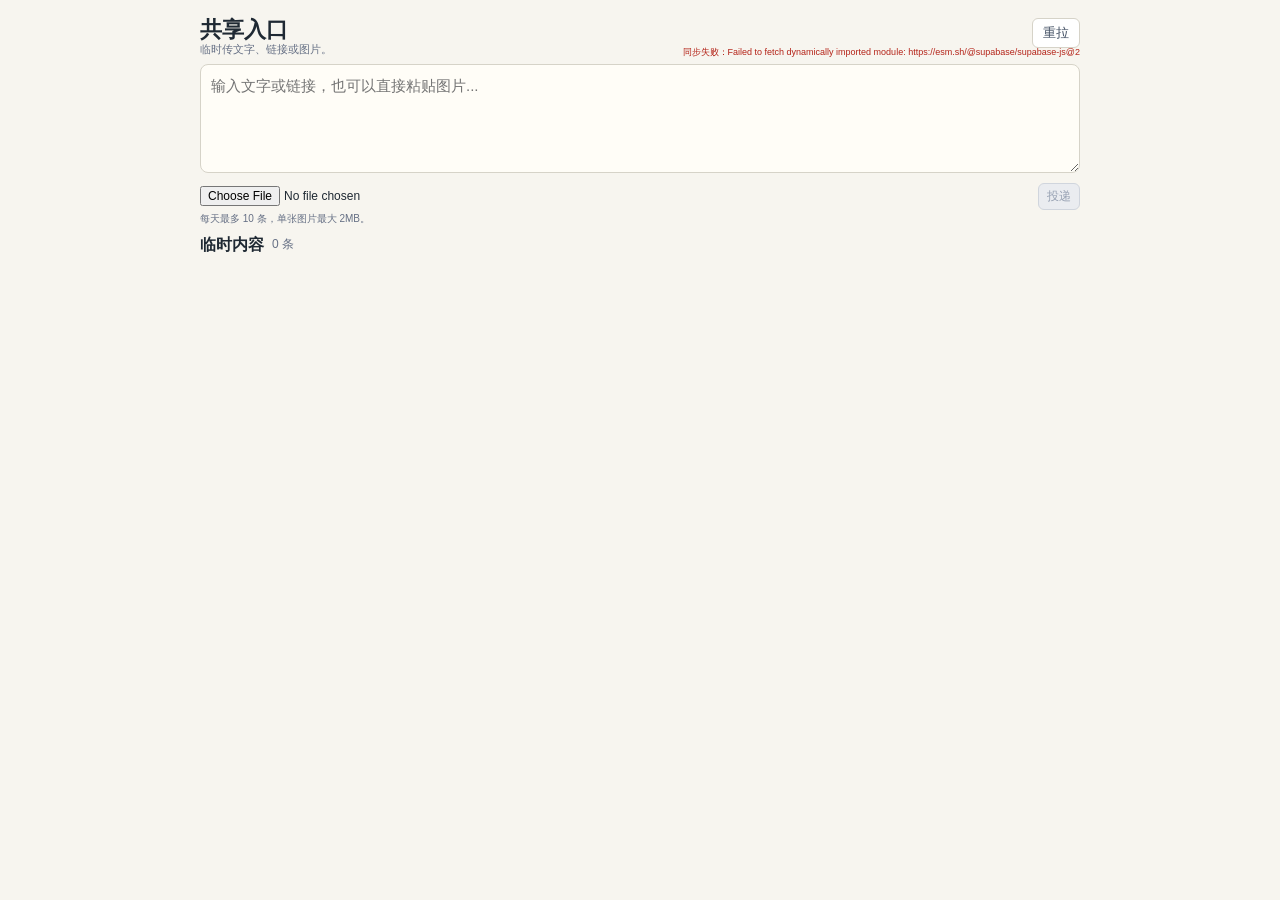
==== drop/index.html @ b5d86980 "Tighten drop link and action buttons" ====
<!DOCTYPE html>
<html lang="zh-CN">
<head>
  <meta charset="UTF-8" />
  <meta name="viewport" content="width=device-width, initial-scale=1.0" />
  <title>共享入口</title>
  <link rel="stylesheet" href="../styles.css?v=20260618-7" />
</head>
<body>
  <main class="app drop-app">
    <section class="editor-panel drop-editor">
      <div class="topbar drop-topbar">
        <div>
          <h1>共享入口</h1>
          <p>临时传文字、链接或图片。</p>
        </div>
        <div class="topbar-actions">
          <button id="dropReloadButton" class="reload-button" type="button">重拉</button>
          <span id="dropStatus" class="status">已准备</span>
        </div>
      </div>

      <textarea
        id="dropTextInput"
        class="drop-text-input"
        rows="4"
        placeholder="输入文字或链接，也可以直接粘贴图片..."
      ></textarea>

      <div id="dropPreview" class="drop-preview" hidden></div>

      <div class="drop-actions">
        <input id="dropImageInput" class="drop-file-input" type="file" accept="image/*" />
        <button id="dropSubmitButton" class="archive-button" type="button">投递</button>
      </div>

      <p class="drop-limits">每天最多 10 条，单张图片最大 2MB。</p>
    </section>

    <section class="records-panel">
      <div class="section-heading">
        <h2>临时内容</h2>
        <span id="dropCount">0 条</span>
      </div>
      <div id="dropList" class="records-list"></div>
    </section>
  </main>

  <script type="module" src="../src/dropApp.js?v=20260618-7"></script>
</body>
</html>
---- styles.css ----
* {
  box-sizing: border-box;
}

body {
  margin: 0;
  font-family: -apple-system, BlinkMacSystemFont, "Segoe UI", sans-serif;
  background: #f7f5ef;
  color: #1f2933;
}

[hidden] {
  display: none !important;
}

.access-gate {
  display: grid;
  min-height: 100vh;
  padding: 18px;
  place-items: center;
}

.access-card {
  display: grid;
  width: min(100%, 340px);
  gap: 8px;
  padding: 18px;
  border: 1px solid #e4dfd3;
  border-radius: 8px;
  background: #fffdf7;
}

.access-input {
  width: 100%;
  min-height: 40px;
  padding: 8px 10px;
  border: 1px solid #d6d3c8;
  border-radius: 6px;
  background: #ffffff;
  color: #1f2933;
  font: inherit;
}

.access-error {
  color: #b42318;
  font-size: 12px;
}

.app {
  min-height: 100vh;
  padding: 18px;
}

.editor-panel {
  max-width: 880px;
  margin: 0 auto;
}

.records-panel {
  max-width: 880px;
  margin: 12px auto 0;
}

.topbar {
  display: grid;
  grid-template-columns: 1fr auto 1fr;
  align-items: flex-start;
  gap: 8px;
  margin-bottom: 8px;
  position: relative;
}

.topbar-actions {
  grid-column: 3;
  justify-self: end;
  min-width: 48px;
  position: relative;
}

.role-switch {
  display: flex;
  align-items: center;
  gap: 2px;
  padding: 2px;
  border: 1px solid #d6d3c8;
  border-radius: 8px;
  background: #fffdf7;
  position: absolute;
  top: 0;
  left: 50%;
  z-index: 3;
  transform: translateX(-50%);
}

.role-button {
  min-width: 38px;
  padding: 3px 7px;
  border: 0;
  border-radius: 6px;
  background: transparent;
  color: #475467;
  cursor: pointer;
  font: inherit;
  font-size: 12px;
  white-space: nowrap;
}

.role-button-active {
  background: #1f2937;
  color: #ffffff;
}

h1 {
  margin: 0 0 2px;
  font-size: 22px;
  line-height: 1.05;
  letter-spacing: 0;
}

.title-row {
  display: flex;
  align-items: baseline;
  gap: 8px;
  min-width: 0;
}

p {
  margin: 0;
  color: #667085;
  font-size: 11px;
  line-height: 1.15;
}

.drop-entry-link {
  display: inline-block;
  color: #2563eb;
  font-size: 11px;
  line-height: 1.1;
  text-decoration: none;
  white-space: nowrap;
}

.drop-entry-link:hover {
  text-decoration: underline;
}

.status {
  background: transparent;
  border-radius: 0;
  font-size: 9px;
  line-height: 1.1;
  padding: 0;
  position: absolute;
  right: 0;
  text-align: right;
  top: 30px;
  white-space: nowrap;
}

.status,
.status[data-tone="success"] {
  color: #166534;
}

.status[data-tone="working"] {
  color: #9a5b00;
}

.status[data-tone="error"] {
  color: #b42318;
}

.reload-button {
  min-height: 28px;
  padding: 5px 10px;
  border: 1px solid #d6d3c8;
  border-radius: 6px;
  background: #ffffff;
  color: #475467;
  cursor: pointer;
  font: inherit;
  font-size: 13px;
  white-space: nowrap;
}

.reload-button:hover {
  background: #f2f4f7;
}

.reload-button:disabled {
  color: #98a2b3;
  cursor: not-allowed;
}

.note-input {
  width: 100%;
  min-height: 150px;
  padding: 10px;
  border: 1px solid #d6d3c8;
  border-radius: 8px;
  overflow: auto;
  font-size: 15px;
  line-height: 1.45;
  background: #fffdf7;
  color: #1f2933;
  outline: none;
  white-space: pre-wrap;
  word-break: break-word;
}

.note-input:focus {
  border-color: #2563eb;
  box-shadow: 0 0 0 3px rgba(37, 99, 235, 0.12);
}

.note-input:empty::before {
  content: attr(data-placeholder);
  color: #98a2b3;
  pointer-events: none;
}

.drop-app {
  max-width: 920px;
  margin: 0 auto;
}

.drop-topbar {
  grid-template-columns: 1fr auto;
}

.drop-text-input {
  width: 100%;
  min-height: 96px;
  padding: 10px;
  border: 1px solid #d6d3c8;
  border-radius: 8px;
  resize: vertical;
  background: #fffdf7;
  color: #1f2933;
  font: inherit;
  font-size: 15px;
  line-height: 1.45;
  outline: none;
}

.drop-text-input:focus {
  border-color: #2563eb;
  box-shadow: 0 0 0 3px rgba(37, 99, 235, 0.12);
}

.drop-preview {
  display: grid;
  gap: 6px;
  margin-top: 6px;
}

.drop-preview-image {
  max-width: 100%;
  max-height: 160px;
  border: 1px solid #e4dfd3;
  border-radius: 8px;
  object-fit: contain;
}

.drop-remove-image,
.drop-file-input {
  font: inherit;
  font-size: 12px;
}

.drop-remove-image {
  width: fit-content;
  padding: 4px 8px;
  border: 1px solid #fecaca;
  border-radius: 6px;
  background: #fff7f7;
  color: #b42318;
  cursor: pointer;
}

.drop-actions {
  display: flex;
  align-items: center;
  justify-content: space-between;
  gap: 8px;
  margin-top: 6px;
}

.drop-limits {
  margin-top: 3px;
  font-size: 10px;
}

.drop-card {
  min-height: 92px;
}

.drop-entry-actions {
  display: flex;
  justify-content: space-between;
  gap: 18px;
  margin-bottom: 6px;
}

.drop-entry-actions .record-tool-button {
  min-width: 72px;
  min-height: 36px;
  padding: 8px 14px;
  font-size: 15px;
}

.drop-delete-button {
  border-color: #fecaca;
  color: #b42318;
}

.drop-content {
  padding-right: 64px;
}

.drop-content p {
  color: #344054;
  font-size: 15px;
  line-height: 1.4;
  white-space: pre-wrap;
}

.drop-image-link {
  display: inline-block;
  margin-top: 6px;
  color: #2563eb;
  font-size: 14px;
  text-decoration: none;
}

.drop-image-link:hover {
  text-decoration: underline;
}

.note-input > img {
  display: block;
  max-width: 100%;
  max-height: 120px;
  height: auto;
  margin: 14px 0;
  border: 1px solid #e4dfd3;
  border-radius: 8px;
  object-fit: contain;
}

.image-attachment {
  display: grid;
  grid-template-columns: 1fr auto;
  gap: 8px;
  margin: 10px 0;
}

.image-toggle {
  width: 100%;
  padding: 10px 12px;
  border: 1px solid #d6d3c8;
  border-radius: 6px;
  background: #f9fafb;
  color: #344054;
  cursor: pointer;
  font: inherit;
  font-size: 15px;
  line-height: 1.4;
  text-align: left;
}

.image-toggle::before {
  content: "图片 · ";
  color: #667085;
}

.image-toggle:hover {
  background: #f2f4f7;
}

.image-remove {
  padding: 10px 12px;
  border: 1px solid #f1c6c6;
  border-radius: 6px;
  background: #fff5f5;
  color: #b42318;
  cursor: pointer;
  font: inherit;
  font-size: 14px;
  line-height: 1.4;
}

.image-remove:hover {
  background: #ffe8e8;
}

.image-preview {
  grid-column: 1 / -1;
  display: block;
  max-width: 100%;
  max-height: 480px;
  height: auto;
  margin-top: 10px;
  border: 1px solid #e4dfd3;
  border-radius: 8px;
  object-fit: contain;
}

.image-preview[hidden] {
  display: none;
}

.meta {
  display: flex;
  align-items: center;
  justify-content: space-between;
  gap: 6px;
  margin-top: 4px;
  color: #667085;
  font-size: 11px;
  line-height: 1.1;
}

.reply-banner {
  display: flex;
  align-items: center;
  justify-content: space-between;
  gap: 6px;
  margin-top: 4px;
  padding: 4px 6px;
  border: 1px solid #bfdbfe;
  border-radius: 8px;
  background: #eff6ff;
  color: #1d4ed8;
  font-size: 11px;
}

.reply-banner[hidden] {
  display: none;
}

.reply-banner button,
.reply-button {
  padding: 7px 10px;
  border: 1px solid #bfdbfe;
  border-radius: 6px;
  background: #ffffff;
  color: #1d4ed8;
  cursor: pointer;
  font: inherit;
  font-size: 12px;
}

.reply-banner button:hover,
.reply-button:hover {
  background: #dbeafe;
}

.archive-button {
  padding: 4px 8px;
  border: 1px solid #1f2937;
  border-radius: 6px;
  background: #1f2937;
  color: #ffffff;
  cursor: pointer;
  font: inherit;
  font-size: 12px;
}

.archive-button:hover {
  background: #111827;
}

.archive-button:disabled {
  border-color: #d0d5dd;
  background: #eaecf0;
  color: #98a2b3;
  cursor: not-allowed;
}

.record-card .image-remove {
  display: none;
}

.section-heading {
  display: flex;
  align-items: center;
  justify-content: space-between;
  justify-content: flex-start;
  gap: 8px;
  margin-bottom: 4px;
}

.section-heading h2 {
  margin: 0;
  font-size: 16px;
  line-height: 1.1;
  letter-spacing: 0;
}

.section-heading span {
  color: #667085;
  font-size: 12px;
  line-height: 1.1;
}

.records-list {
  display: grid;
  gap: 6px;
}

.empty-records {
  padding: 18px;
  border: 1px dashed #d6d3c8;
  border-radius: 8px;
  color: #667085;
  background: rgba(255, 253, 247, 0.55);
  text-align: center;
}

.record-card {
  --dialog-offset: 44px;
  position: relative;
  padding: 5px 8px 14px;
  border: 1px solid #e4dfd3;
  border-left: 8px solid #e4dfd3;
  border-right: 1px solid #e4dfd3;
  border-radius: 8px;
  background: #fffdf7;
}

.record-card-with-author {
  border-color: #e4dfd3;
}

.record-card-own {
  margin-right: var(--dialog-offset);
  border-left-color: var(--author-color);
  border-right-color: #e4dfd3;
  box-shadow: inset 5px 0 0 rgba(31, 41, 55, 0.08);
}

.record-card-other {
  margin-left: var(--dialog-offset);
  border-left-color: #e4dfd3;
  border-right: 8px solid var(--author-color);
  box-shadow: inset -5px 0 0 rgba(31, 41, 55, 0.08);
}

.record-card-todo {
  padding-left: 8px;
}

.record-card-todo-done .record-content {
  color: #98a2b3;
  text-decoration: line-through;
  text-decoration-thickness: 1px;
}

.todo-toggle {
  align-items: center;
  background: #ffffff;
  border: 1px solid #98a2b3;
  border-radius: 5px;
  color: #166534;
  cursor: pointer;
  display: flex;
  font: inherit;
  font-size: 14px;
  font-weight: 700;
  height: 20px;
  justify-content: center;
  left: 10px;
  line-height: 1;
  padding: 0;
  position: absolute;
  top: 5px;
  width: 20px;
}

.todo-toggle[aria-pressed="true"] {
  background: #e7f5ec;
  border-color: #16a34a;
}

.entry-marker {
  align-items: center;
  display: flex;
  font-size: 17px;
  height: 20px;
  justify-content: center;
  left: 10px;
  line-height: 1;
  max-width: 44px;
  overflow: hidden;
  position: absolute;
  text-overflow: ellipsis;
  top: 5px;
  white-space: nowrap;
  z-index: 2;
}

.record-card-todo .entry-marker {
  left: 34px;
}

.record-toolbar {
  display: grid;
  grid-template-columns: 1fr auto;
  align-items: center;
  gap: 6px;
  margin-bottom: 2px;
  min-height: 30px;
  position: relative;
}

.record-time {
  position: absolute;
  right: 10px;
  bottom: 8px;
  color: rgba(102, 112, 133, 0.72);
  font-size: 11px;
  line-height: 1;
  pointer-events: none;
  white-space: nowrap;
}

.reply-meta {
  margin-bottom: 2px;
  padding-left: 6px;
  border-left: 3px solid #bfdbfe;
  color: #1d4ed8;
  font-size: 11px;
  line-height: 1.2;
  overflow-wrap: anywhere;
}

.record-content {
  max-height: 180px;
  overflow: auto;
  color: #344054;
  font-size: 14px;
  line-height: 1.35;
  white-space: pre-wrap;
  word-break: break-word;
}

.record-content .image-preview {
  max-height: 220px;
}

.comments-panel,
.reply-chain-panel {
  margin-top: 3px;
  padding: 0;
  border: 0;
  background: transparent;
}

.comment-item,
.reply-chain-item {
  display: block;
  position: relative;
  min-height: 18px;
  padding: 1px 82px 1px 6px;
  border-left: 3px solid #d6d3c8;
  color: #667085;
}

.comment-item + .comment-item,
.reply-chain-item + .reply-chain-item {
  margin-top: 3px;
}

.comment-item-with-author {
  border-left-color: var(--comment-author-color);
}

.comment-text,
.reply-chain-summary {
  color: #667085;
  font-size: 12px;
  line-height: 1.2;
}

.comment-time,
.reply-chain-time,
.empty-comments {
  color: #98a2b3;
  font-size: 10px;
  line-height: 1;
}

.comment-time {
  position: absolute;
  right: 0;
  bottom: 4px;
  white-space: nowrap;
  pointer-events: none;
}

.comment-form {
  display: grid;
  gap: 4px;
  margin-top: 4px;
  padding: 5px;
  border: 1px solid #d6d3c8;
  border-radius: 6px;
  background: #ffffff;
}

.more-actions-panel {
  align-items: center;
  display: flex;
  gap: 4px;
  margin-top: 4px;
}

.marker-input {
  min-width: 0;
  width: 96px;
}

.marker-input,
.marker-save-button,
.marker-clear-button {
  border: 1px solid #d6d3c8;
  border-radius: 6px;
  color: #475467;
  font: inherit;
  font-size: 12px;
  min-height: 28px;
  padding: 4px 6px;
}

.marker-save-button,
.marker-clear-button {
  background: #ffffff;
  cursor: pointer;
  white-space: nowrap;
}

.marker-save-button {
  border-color: #bfdbfe;
  color: #1d4ed8;
}

.marker-clear-button {
  border-color: #f1c6c6;
  color: #b42318;
}

.comment-input {
  width: 100%;
  min-height: 34px;
  padding: 5px;
  border: 1px solid #d6d3c8;
  border-radius: 6px;
  color: #344054;
  font: inherit;
  font-size: 12px;
  line-height: 1.25;
  resize: vertical;
}

.comment-input:focus {
  border-color: #2563eb;
  outline: none;
  box-shadow: 0 0 0 3px rgba(37, 99, 235, 0.12);
}

.comment-form-actions {
  display: flex;
  justify-content: flex-end;
  gap: 4px;
}

.comment-cancel-button,
.comment-submit-button {
  padding: 3px 6px;
  border: 1px solid #d6d3c8;
  border-radius: 6px;
  background: #ffffff;
  color: #475467;
  cursor: pointer;
  font: inherit;
  font-size: 12px;
}

.comment-submit-button {
  border-color: #2563eb;
  background: #2563eb;
  color: #ffffff;
}

.record-more-actions {
  display: flex;
  align-items: center;
  justify-content: flex-start;
  gap: 5px;
  left: 50%;
  position: absolute;
  top: 0;
  transform: translateX(-50%);
  z-index: 1;
}

.record-card-own .record-more-actions {
  transform: translateX(calc(-50% + var(--dialog-offset) / 2));
}

.record-card-other .record-more-actions {
  transform: translateX(calc(-50% - var(--dialog-offset) / 2));
}

.record-actions {
  display: flex;
  justify-content: flex-end;
  flex: 0 0 auto;
  margin: 0;
}

.record-tool-button,
.record-actions .reply-button {
  min-width: 42px;
  min-height: 28px;
  max-width: 92px;
  overflow: hidden;
  padding: 5px 9px;
  border: 1px solid #d6d3c8;
  border-radius: 6px;
  background: #ffffff;
  color: #475467;
  cursor: pointer;
  font: inherit;
  font-size: 13px;
  line-height: 1.1;
  text-overflow: ellipsis;
  white-space: nowrap;
}

.record-tool-button:hover,
.record-actions .reply-button:hover {
  background: #f2f4f7;
}

.todo-button {
  border-color: #c7d2fe;
  color: #1d4ed8;
}

.record-card-todo .todo-button {
  background: #eff6ff;
}

@media (max-width: 640px) {
  .app {
    padding: 10px;
  }

  .topbar {
    align-items: flex-start;
    grid-template-columns: 1fr auto;
    margin-bottom: 6px;
  }

  .role-switch {
    top: 0;
  }

  .topbar-actions {
    grid-column: 2;
  }

  h1 {
    font-size: 20px;
  }

  p {
    font-size: 10px;
    line-height: 1.1;
  }

  .status {
    display: inline-block;
  }

  .note-input {
    min-height: 128px;
    padding: 8px;
    font-size: 14px;
  }

  .meta,
  .section-heading {
    align-items: center;
    flex-direction: row;
  }

  .meta {
    gap: 6px;
  }

  .archive-button {
    width: auto;
    min-height: 0;
    padding: 4px 8px;
    font-size: 12px;
    font-weight: 500;
  }

  .image-attachment {
    grid-template-columns: 1fr;
  }

  .image-remove {
    width: 100%;
  }

  .reply-banner {
    align-items: center;
    flex-direction: row;
  }

  .reply-banner button {
    width: auto;
  }

  .record-card {
    --dialog-offset: 24px;
    padding: 5px 7px 13px;
  }

  .record-card-todo {
    padding-left: 7px;
  }

  .todo-toggle {
    left: 8px;
    top: 5px;
  }

  .entry-marker {
    left: 8px;
    max-width: 34px;
  }

  .record-card-todo .entry-marker {
    left: 31px;
  }

  .more-actions-panel {
    gap: 3px;
  }

  .marker-input {
    width: 74px;
  }

  .marker-input,
  .marker-save-button,
  .marker-clear-button {
    font-size: 11px;
    padding: 4px 5px;
  }

  .record-toolbar {
    grid-template-columns: 1fr auto;
    gap: 5px;
  }

  .record-more-actions {
    gap: 3px;
    min-width: 0;
  }

  .record-tool-button {
    max-width: 56px;
    min-width: auto;
    min-height: 28px;
    padding: 5px 5px;
    font-size: 11px;
  }

  .record-actions .reply-button {
    width: auto;
    min-width: 42px;
    min-height: 28px;
    padding: 5px 8px;
    font-size: 12px;
  }
}
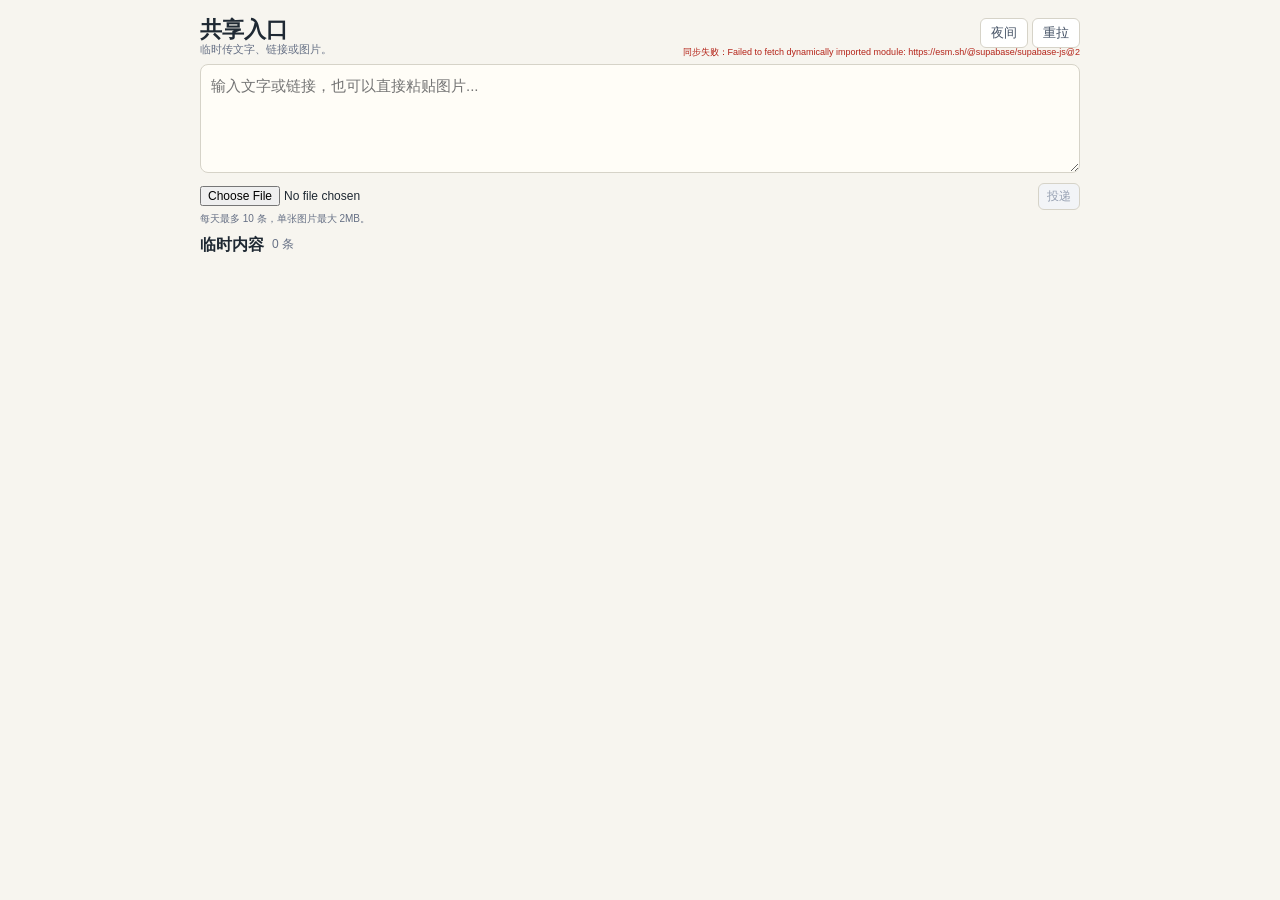
==== commit d1a1ce67: "Add system-aware theme toggle" ====
--- a/drop/index.html
+++ b/drop/index.html
@@ -4,7 +4,7 @@
   <meta charset="UTF-8" />
   <meta name="viewport" content="width=device-width, initial-scale=1.0" />
   <title>共享入口</title>
-  <link rel="stylesheet" href="../styles.css?v=20260618-7" />
+  <link rel="stylesheet" href="../styles.css?v=20260619-1" />
 </head>
 <body>
   <main class="app drop-app">
@@ -15,6 +15,7 @@
           <p>临时传文字、链接或图片。</p>
         </div>
         <div class="topbar-actions">
+          <button id="themeButton" class="reload-button" type="button" aria-label="切换夜间模式">夜间</button>
           <button id="dropReloadButton" class="reload-button" type="button">重拉</button>
           <span id="dropStatus" class="status">已准备</span>
         </div>
@@ -46,6 +47,7 @@
     </section>
   </main>
 
+  <script type="module" src="../src/theme.js?v=20260619-1"></script>
   <script type="module" src="../src/dropApp.js?v=20260618-7"></script>
 </body>
 </html>
--- a/styles.css
+++ b/styles.css
@@ -1,12 +1,60 @@
 * {
   box-sizing: border-box;
+}
+
+:root,
+html[data-theme="light"] {
+  color-scheme: light;
+
+  --page-bg: #f7f5ef;
+  --panel-bg: #fffdf7;
+  --input-bg: #ffffff;
+  --text-primary: #1f2933;
+  --text-secondary: #667085;
+  --text-muted: #98a2b3;
+  --border: #d6d3c8;
+  --border-soft: #e4dfd3;
+  --hover-bg: #f2f4f7;
+  --button-text: #475467;
+}
+
+html[data-theme="dark"] {
+  color-scheme: dark;
+
+  --page-bg: #111827;
+  --panel-bg: #1f2937;
+  --input-bg: #273244;
+  --text-primary: #f3f4f6;
+  --text-secondary: #aeb8c7;
+  --text-muted: #8b98aa;
+  --border: #475569;
+  --border-soft: #334155;
+  --hover-bg: #374151;
+  --button-text: #d5dce8;
+}
+
+@media (prefers-color-scheme: dark) {
+  :root:not([data-theme="light"]) {
+    color-scheme: dark;
+
+    --page-bg: #111827;
+    --panel-bg: #1f2937;
+    --input-bg: #273244;
+    --text-primary: #f3f4f6;
+    --text-secondary: #aeb8c7;
+    --text-muted: #8b98aa;
+    --border: #475569;
+    --border-soft: #334155;
+    --hover-bg: #374151;
+    --button-text: #d5dce8;
+  }
 }
 
 body {
   margin: 0;
   font-family: -apple-system, BlinkMacSystemFont, "Segoe UI", sans-serif;
-  background: #f7f5ef;
-  color: #1f2933;
+  background: var(--page-bg);
+  color: var(--text-primary);
 }
 
 [hidden] {
@@ -25,19 +73,19 @@
   width: min(100%, 340px);
   gap: 8px;
   padding: 18px;
-  border: 1px solid #e4dfd3;
+  border: 1px solid var(--border-soft);
   border-radius: 8px;
-  background: #fffdf7;
+  background: var(--panel-bg);
 }
 
 .access-input {
   width: 100%;
   min-height: 40px;
   padding: 8px 10px;
-  border: 1px solid #d6d3c8;
-  border-radius: 6px;
-  background: #ffffff;
-  color: #1f2933;
+  border: 1px solid var(--border);
+  border-radius: 6px;
+  background: var(--input-bg);
+  color: var(--text-primary);
   font: inherit;
 }
 
@@ -71,6 +119,8 @@
 }
 
 .topbar-actions {
+  display: flex;
+  gap: 4px;
   grid-column: 3;
   justify-self: end;
   min-width: 48px;
@@ -82,9 +132,9 @@
   align-items: center;
   gap: 2px;
   padding: 2px;
-  border: 1px solid #d6d3c8;
+  border: 1px solid var(--border);
   border-radius: 8px;
-  background: #fffdf7;
+  background: var(--panel-bg);
   position: absolute;
   top: 0;
   left: 50%;
@@ -98,7 +148,7 @@
   border: 0;
   border-radius: 6px;
   background: transparent;
-  color: #475467;
+  color: var(--button-text);
   cursor: pointer;
   font: inherit;
   font-size: 12px;
@@ -126,7 +176,7 @@
 
 p {
   margin: 0;
-  color: #667085;
+  color: var(--text-secondary);
   font-size: 11px;
   line-height: 1.15;
 }
@@ -173,10 +223,10 @@
 .reload-button {
   min-height: 28px;
   padding: 5px 10px;
-  border: 1px solid #d6d3c8;
-  border-radius: 6px;
-  background: #ffffff;
-  color: #475467;
+  border: 1px solid var(--border);
+  border-radius: 6px;
+  background: var(--input-bg);
+  color: var(--button-text);
   cursor: pointer;
   font: inherit;
   font-size: 13px;
@@ -184,11 +234,11 @@
 }
 
 .reload-button:hover {
-  background: #f2f4f7;
+  background: var(--hover-bg);
 }
 
 .reload-button:disabled {
-  color: #98a2b3;
+  color: var(--text-muted);
   cursor: not-allowed;
 }
 
@@ -196,13 +246,13 @@
   width: 100%;
   min-height: 150px;
   padding: 10px;
-  border: 1px solid #d6d3c8;
+  border: 1px solid var(--border);
   border-radius: 8px;
   overflow: auto;
   font-size: 15px;
   line-height: 1.45;
-  background: #fffdf7;
-  color: #1f2933;
+  background: var(--panel-bg);
+  color: var(--text-primary);
   outline: none;
   white-space: pre-wrap;
   word-break: break-word;
@@ -215,7 +265,7 @@
 
 .note-input:empty::before {
   content: attr(data-placeholder);
-  color: #98a2b3;
+  color: var(--text-muted);
   pointer-events: none;
 }
 
@@ -232,11 +282,11 @@
   width: 100%;
   min-height: 96px;
   padding: 10px;
-  border: 1px solid #d6d3c8;
+  border: 1px solid var(--border);
   border-radius: 8px;
   resize: vertical;
-  background: #fffdf7;
-  color: #1f2933;
+  background: var(--panel-bg);
+  color: var(--text-primary);
   font: inherit;
   font-size: 15px;
   line-height: 1.45;
@@ -257,7 +307,7 @@
 .drop-preview-image {
   max-width: 100%;
   max-height: 160px;
-  border: 1px solid #e4dfd3;
+  border: 1px solid var(--border-soft);
   border-radius: 8px;
   object-fit: contain;
 }
@@ -319,7 +369,7 @@
 }
 
 .drop-content p {
-  color: #344054;
+  color: var(--text-secondary);
   font-size: 15px;
   line-height: 1.4;
   white-space: pre-wrap;
@@ -343,7 +393,7 @@
   max-height: 120px;
   height: auto;
   margin: 14px 0;
-  border: 1px solid #e4dfd3;
+  border: 1px solid var(--border-soft);
   border-radius: 8px;
   object-fit: contain;
 }
@@ -358,10 +408,10 @@
 .image-toggle {
   width: 100%;
   padding: 10px 12px;
-  border: 1px solid #d6d3c8;
-  border-radius: 6px;
-  background: #f9fafb;
-  color: #344054;
+  border: 1px solid var(--border);
+  border-radius: 6px;
+  background: var(--input-bg);
+  color: var(--text-secondary);
   cursor: pointer;
   font: inherit;
   font-size: 15px;
@@ -371,11 +421,11 @@
 
 .image-toggle::before {
   content: "图片 · ";
-  color: #667085;
+  color: var(--text-secondary);
 }
 
 .image-toggle:hover {
-  background: #f2f4f7;
+  background: var(--hover-bg);
 }
 
 .image-remove {
@@ -401,7 +451,7 @@
   max-height: 480px;
   height: auto;
   margin-top: 10px;
-  border: 1px solid #e4dfd3;
+  border: 1px solid var(--border-soft);
   border-radius: 8px;
   object-fit: contain;
 }
@@ -416,7 +466,7 @@
   justify-content: space-between;
   gap: 6px;
   margin-top: 4px;
-  color: #667085;
+  color: var(--text-secondary);
   font-size: 11px;
   line-height: 1.1;
 }
@@ -444,7 +494,7 @@
   padding: 7px 10px;
   border: 1px solid #bfdbfe;
   border-radius: 6px;
-  background: #ffffff;
+  background: var(--input-bg);
   color: #1d4ed8;
   cursor: pointer;
   font: inherit;
@@ -472,9 +522,9 @@
 }
 
 .archive-button:disabled {
-  border-color: #d0d5dd;
-  background: #eaecf0;
-  color: #98a2b3;
+  border-color: var(--border);
+  background: var(--hover-bg);
+  color: var(--text-muted);
   cursor: not-allowed;
 }
 
@@ -499,7 +549,7 @@
 }
 
 .section-heading span {
-  color: #667085;
+  color: var(--text-secondary);
   font-size: 12px;
   line-height: 1.1;
 }
@@ -511,10 +561,10 @@
 
 .empty-records {
   padding: 18px;
-  border: 1px dashed #d6d3c8;
+  border: 1px dashed var(--border);
   border-radius: 8px;
-  color: #667085;
-  background: rgba(255, 253, 247, 0.55);
+  color: var(--text-secondary);
+  background: color-mix(in srgb, var(--panel-bg) 55%, transparent);
   text-align: center;
 }
 
@@ -522,29 +572,29 @@
   --dialog-offset: 44px;
   position: relative;
   padding: 5px 8px 14px;
-  border: 1px solid #e4dfd3;
-  border-left: 8px solid #e4dfd3;
-  border-right: 1px solid #e4dfd3;
+  border: 1px solid var(--border-soft);
+  border-left: 8px solid var(--border-soft);
+  border-right: 1px solid var(--border-soft);
   border-radius: 8px;
-  background: #fffdf7;
+  background: var(--panel-bg);
 }
 
 .record-card-with-author {
-  border-color: #e4dfd3;
+  border-color: var(--border-soft);
 }
 
 .record-card-own {
   margin-right: var(--dialog-offset);
   border-left-color: var(--author-color);
-  border-right-color: #e4dfd3;
-  box-shadow: inset 5px 0 0 rgba(31, 41, 55, 0.08);
+  border-right-color: var(--border-soft);
+  box-shadow: inset 5px 0 0 color-mix(in srgb, var(--text-primary) 8%, transparent);
 }
 
 .record-card-other {
   margin-left: var(--dialog-offset);
-  border-left-color: #e4dfd3;
+  border-left-color: var(--border-soft);
   border-right: 8px solid var(--author-color);
-  box-shadow: inset -5px 0 0 rgba(31, 41, 55, 0.08);
+  box-shadow: inset -5px 0 0 color-mix(in srgb, var(--text-primary) 8%, transparent);
 }
 
 .record-card-todo {
@@ -552,15 +602,15 @@
 }
 
 .record-card-todo-done .record-content {
-  color: #98a2b3;
+  color: var(--text-muted);
   text-decoration: line-through;
   text-decoration-thickness: 1px;
 }
 
 .todo-toggle {
   align-items: center;
-  background: #ffffff;
-  border: 1px solid #98a2b3;
+  background: var(--input-bg);
+  border: 1px solid var(--text-muted);
   border-radius: 5px;
   color: #166534;
   cursor: pointer;
@@ -618,7 +668,7 @@
   position: absolute;
   right: 10px;
   bottom: 8px;
-  color: rgba(102, 112, 133, 0.72);
+  color: var(--text-muted);
   font-size: 11px;
   line-height: 1;
   pointer-events: none;
@@ -638,7 +688,7 @@
 .record-content {
   max-height: 180px;
   overflow: auto;
-  color: #344054;
+  color: var(--text-secondary);
   font-size: 14px;
   line-height: 1.35;
   white-space: pre-wrap;
@@ -663,8 +713,8 @@
   position: relative;
   min-height: 18px;
   padding: 1px 82px 1px 6px;
-  border-left: 3px solid #d6d3c8;
-  color: #667085;
+  border-left: 3px solid var(--border);
+  color: var(--text-secondary);
 }
 
 .comment-item + .comment-item,
@@ -678,7 +728,7 @@
 
 .comment-text,
 .reply-chain-summary {
-  color: #667085;
+  color: var(--text-secondary);
   font-size: 12px;
   line-height: 1.2;
 }
@@ -686,7 +736,7 @@
 .comment-time,
 .reply-chain-time,
 .empty-comments {
-  color: #98a2b3;
+  color: var(--text-muted);
   font-size: 10px;
   line-height: 1;
 }
@@ -704,9 +754,9 @@
   gap: 4px;
   margin-top: 4px;
   padding: 5px;
-  border: 1px solid #d6d3c8;
-  border-radius: 6px;
-  background: #ffffff;
+  border: 1px solid var(--border);
+  border-radius: 6px;
+  background: var(--input-bg);
 }
 
 .more-actions-panel {
@@ -724,9 +774,9 @@
 .marker-input,
 .marker-save-button,
 .marker-clear-button {
-  border: 1px solid #d6d3c8;
-  border-radius: 6px;
-  color: #475467;
+  border: 1px solid var(--border);
+  border-radius: 6px;
+  color: var(--button-text);
   font: inherit;
   font-size: 12px;
   min-height: 28px;
@@ -735,7 +785,7 @@
 
 .marker-save-button,
 .marker-clear-button {
-  background: #ffffff;
+  background: var(--input-bg);
   cursor: pointer;
   white-space: nowrap;
 }
@@ -754,9 +804,9 @@
   width: 100%;
   min-height: 34px;
   padding: 5px;
-  border: 1px solid #d6d3c8;
-  border-radius: 6px;
-  color: #344054;
+  border: 1px solid var(--border);
+  border-radius: 6px;
+  color: var(--text-secondary);
   font: inherit;
   font-size: 12px;
   line-height: 1.25;
@@ -778,10 +828,10 @@
 .comment-cancel-button,
 .comment-submit-button {
   padding: 3px 6px;
-  border: 1px solid #d6d3c8;
-  border-radius: 6px;
-  background: #ffffff;
-  color: #475467;
+  border: 1px solid var(--border);
+  border-radius: 6px;
+  background: var(--input-bg);
+  color: var(--button-text);
   cursor: pointer;
   font: inherit;
   font-size: 12px;
@@ -827,10 +877,10 @@
   max-width: 92px;
   overflow: hidden;
   padding: 5px 9px;
-  border: 1px solid #d6d3c8;
-  border-radius: 6px;
-  background: #ffffff;
-  color: #475467;
+  border: 1px solid var(--border);
+  border-radius: 6px;
+  background: var(--input-bg);
+  color: var(--button-text);
   cursor: pointer;
   font: inherit;
   font-size: 13px;
@@ -841,7 +891,7 @@
 
 .record-tool-button:hover,
 .record-actions .reply-button:hover {
-  background: #f2f4f7;
+  background: var(--hover-bg);
 }
 
 .todo-button {
@@ -851,6 +901,25 @@
 
 .record-card-todo .todo-button {
   background: #eff6ff;
+}
+
+html[data-theme="dark"] .drop-remove-image,
+html[data-theme="dark"] .image-remove {
+  background: #3a1f24;
+}
+
+html[data-theme="dark"] .image-remove:hover {
+  background: #4a252b;
+}
+
+html[data-theme="dark"] .reply-banner,
+html[data-theme="dark"] .record-card-todo .todo-button {
+  background: #1e3a5f;
+}
+
+html[data-theme="dark"] .reply-banner button:hover,
+html[data-theme="dark"] .reply-button:hover {
+  background: #243f66;
 }
 
 @media (max-width: 640px) {
